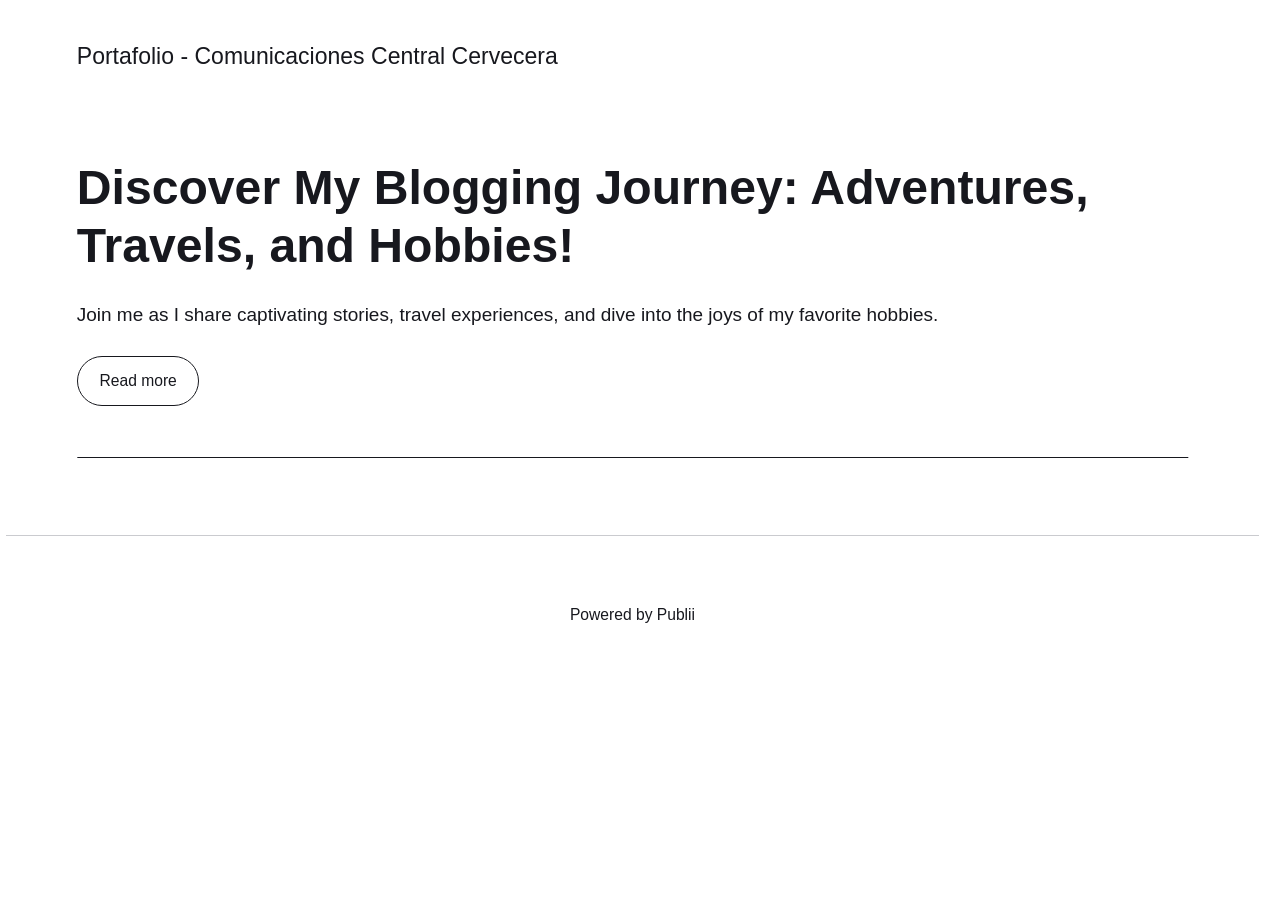
==== index.html @ 3d7748fe "Updated from Publii" ====
<!DOCTYPE html><html lang="en-gb"><head><meta charset="utf-8"><meta http-equiv="X-UA-Compatible" content="IE=edge"><meta name="viewport" content="width=device-width,initial-scale=1"><title>Portafolio - Comunicaciones Central Cervecera</title><meta name="generator" content="Publii Open-Source CMS for Static Site"><link rel="canonical" href="https://vmolinar625-hub.github.io/portafolio-velentina-molina-comunicacionesccc/"><link rel="alternate" type="application/atom+xml" href="https://vmolinar625-hub.github.io/portafolio-velentina-molina-comunicacionesccc/feed.xml" title="Portafolio - Comunicaciones Central Cervecera - RSS"><link rel="alternate" type="application/json" href="https://vmolinar625-hub.github.io/portafolio-velentina-molina-comunicacionesccc/feed.json" title="Portafolio - Comunicaciones Central Cervecera - JSON"><meta property="og:title" content="Portafolio - Comunicaciones Central Cervecera"><meta property="og:site_name" content="Portafolio - Comunicaciones Central Cervecera"><meta property="og:description" content=""><meta property="og:url" content="https://vmolinar625-hub.github.io/portafolio-velentina-molina-comunicacionesccc/"><meta property="og:type" content="website"><link rel="stylesheet" href="https://vmolinar625-hub.github.io/portafolio-velentina-molina-comunicacionesccc/assets/css/style.css?v=2110fdcc9616a96348b5f5ad11c64055"><script type="application/ld+json">{"@context":"http://schema.org","@type":"Organization","name":"Portafolio - Comunicaciones Central Cervecera","url":"https://vmolinar625-hub.github.io/portafolio-velentina-molina-comunicacionesccc/"}</script><noscript><style>img[loading] {
                    opacity: 1;
                }</style></noscript></head><body class="home-template"><header class="top js-header"><a class="logo" href="https://vmolinar625-hub.github.io/portafolio-velentina-molina-comunicacionesccc/">Portafolio - Comunicaciones Central Cervecera</a></header><main><div class="hero hero--noimage"><header class="hero__content"><div class="wrapper"><h1>Discover My Blogging Journey: Adventures, Travels, and Hobbies!</h1><p>Join me as I share captivating stories, travel experiences, and dive into the joys of my favorite hobbies.</p><p><a href="#" class="btn">Read more</a></p></div></header></div><div class="wrapper feed"></div></main><footer class="footer"><div class="wrapper"><div class="footer__copyright"><p>Powered by Publii</p></div><button id="backToTop" class="footer__bttop" aria-label="Back to top" title="Back to top"><svg width="20" height="20"><use xlink:href="https://vmolinar625-hub.github.io/portafolio-velentina-molina-comunicacionesccc/assets/svg/svg-map.svg#toparrow"/></svg></button></div></footer><script defer="defer" src="https://vmolinar625-hub.github.io/portafolio-velentina-molina-comunicacionesccc/assets/js/scripts.min.js?v=d0fc1030089a37f93a2d51bf6d07565c"></script><script>window.publiiThemeMenuConfig={mobileMenuMode:'sidebar',animationSpeed:300,submenuWidth: 'auto',doubleClickTime:500,mobileMenuExpandableSubmenus:true,relatedContainerForOverlayMenuSelector:'.top'};</script><script>var images = document.querySelectorAll('img[loading]');
        for (var i = 0; i < images.length; i++) {
            if (images[i].complete) {
                images[i].classList.add('is-loaded');
            } else {
                images[i].addEventListener('load', function () {
                    this.classList.add('is-loaded');
                }, false);
            }
        }</script></body></html>
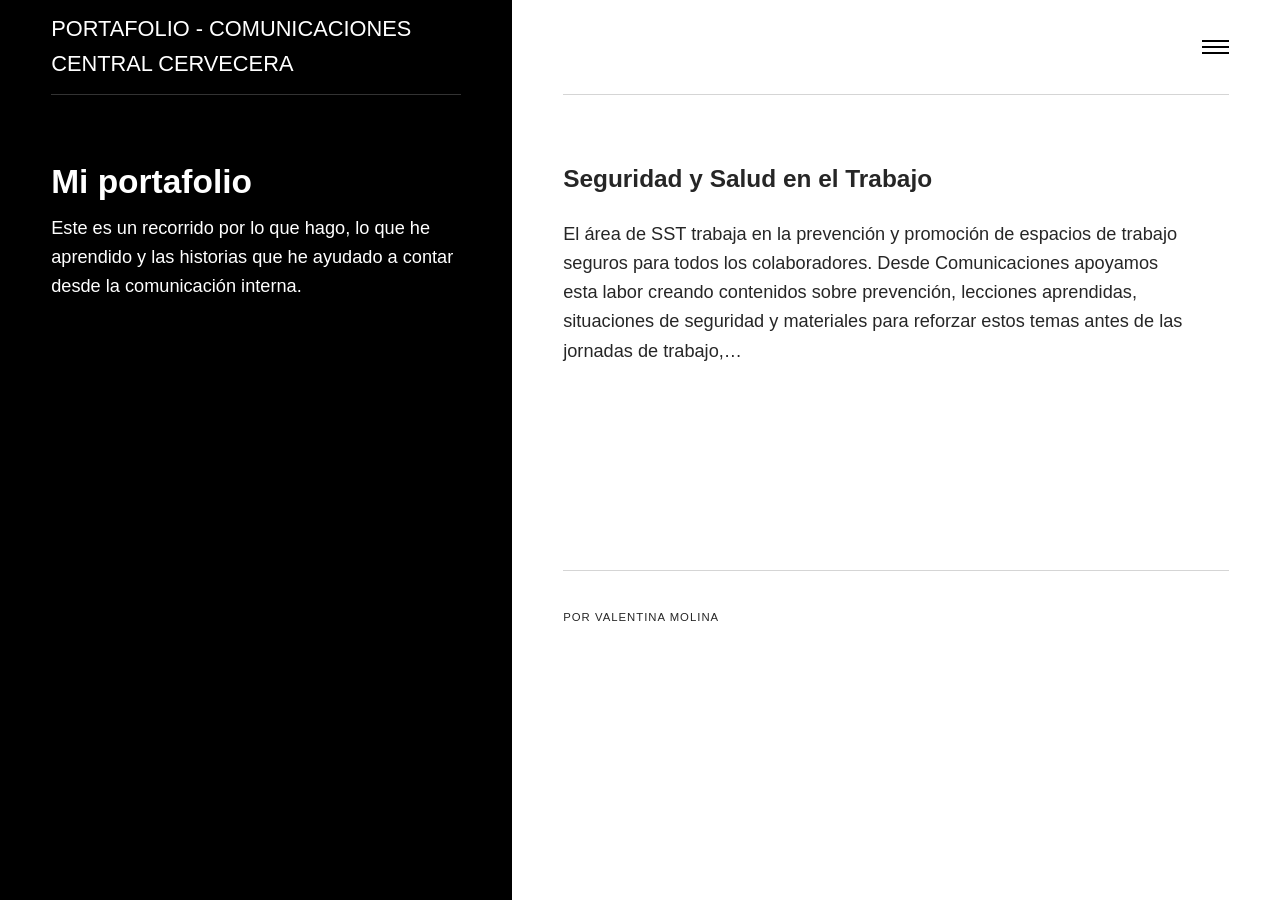
==== commit e2d40647: "Updated from Publii" ====
--- a/index.html
+++ b/index.html
@@ -1,12 +1,13 @@
-<!DOCTYPE html><html lang="en-gb"><head><meta charset="utf-8"><meta http-equiv="X-UA-Compatible" content="IE=edge"><meta name="viewport" content="width=device-width,initial-scale=1"><title>Portafolio - Comunicaciones Central Cervecera</title><meta name="generator" content="Publii Open-Source CMS for Static Site"><link rel="canonical" href="https://vmolinar625-hub.github.io/portafolio-velentina-molina-comunicacionesccc/"><link rel="alternate" type="application/atom+xml" href="https://vmolinar625-hub.github.io/portafolio-velentina-molina-comunicacionesccc/feed.xml" title="Portafolio - Comunicaciones Central Cervecera - RSS"><link rel="alternate" type="application/json" href="https://vmolinar625-hub.github.io/portafolio-velentina-molina-comunicacionesccc/feed.json" title="Portafolio - Comunicaciones Central Cervecera - JSON"><meta property="og:title" content="Portafolio - Comunicaciones Central Cervecera"><meta property="og:site_name" content="Portafolio - Comunicaciones Central Cervecera"><meta property="og:description" content=""><meta property="og:url" content="https://vmolinar625-hub.github.io/portafolio-velentina-molina-comunicacionesccc/"><meta property="og:type" content="website"><link rel="stylesheet" href="https://vmolinar625-hub.github.io/portafolio-velentina-molina-comunicacionesccc/assets/css/style.css?v=2110fdcc9616a96348b5f5ad11c64055"><script type="application/ld+json">{"@context":"http://schema.org","@type":"Organization","name":"Portafolio - Comunicaciones Central Cervecera","url":"https://vmolinar625-hub.github.io/portafolio-velentina-molina-comunicacionesccc/"}</script><noscript><style>img[loading] {
-                    opacity: 1;
-                }</style></noscript></head><body class="home-template"><header class="top js-header"><a class="logo" href="https://vmolinar625-hub.github.io/portafolio-velentina-molina-comunicacionesccc/">Portafolio - Comunicaciones Central Cervecera</a></header><main><div class="hero hero--noimage"><header class="hero__content"><div class="wrapper"><h1>Discover My Blogging Journey: Adventures, Travels, and Hobbies!</h1><p>Join me as I share captivating stories, travel experiences, and dive into the joys of my favorite hobbies.</p><p><a href="#" class="btn">Read more</a></p></div></header></div><div class="wrapper feed"></div></main><footer class="footer"><div class="wrapper"><div class="footer__copyright"><p>Powered by Publii</p></div><button id="backToTop" class="footer__bttop" aria-label="Back to top" title="Back to top"><svg width="20" height="20"><use xlink:href="https://vmolinar625-hub.github.io/portafolio-velentina-molina-comunicacionesccc/assets/svg/svg-map.svg#toparrow"/></svg></button></div></footer><script defer="defer" src="https://vmolinar625-hub.github.io/portafolio-velentina-molina-comunicacionesccc/assets/js/scripts.min.js?v=d0fc1030089a37f93a2d51bf6d07565c"></script><script>window.publiiThemeMenuConfig={mobileMenuMode:'sidebar',animationSpeed:300,submenuWidth: 'auto',doubleClickTime:500,mobileMenuExpandableSubmenus:true,relatedContainerForOverlayMenuSelector:'.top'};</script><script>var images = document.querySelectorAll('img[loading]');
-        for (var i = 0; i < images.length; i++) {
-            if (images[i].complete) {
-                images[i].classList.add('is-loaded');
-            } else {
-                images[i].addEventListener('load', function () {
-                    this.classList.add('is-loaded');
-                }, false);
-            }
+<!DOCTYPE html><html lang="en-gb"><head><meta charset="utf-8"><meta http-equiv="X-UA-Compatible" content="IE=edge"><meta name="viewport" content="width=device-width,initial-scale=1"><title>Portafolio - Comunicaciones Central Cervecera</title><meta name="generator" content="Publii Open-Source CMS for Static Site"><link rel="canonical" href="https://vmolinar625-hub.github.io/portafolio-velentina-molina-comunicacionesccc/"><link rel="alternate" type="application/atom+xml" href="https://vmolinar625-hub.github.io/portafolio-velentina-molina-comunicacionesccc/feed.xml" title="Portafolio - Comunicaciones Central Cervecera - RSS"><link rel="alternate" type="application/json" href="https://vmolinar625-hub.github.io/portafolio-velentina-molina-comunicacionesccc/feed.json" title="Portafolio - Comunicaciones Central Cervecera - JSON"><meta property="og:title" content="Portafolio - Comunicaciones Central Cervecera"><meta property="og:site_name" content="Portafolio - Comunicaciones Central Cervecera"><meta property="og:description" content=""><meta property="og:url" content="https://vmolinar625-hub.github.io/portafolio-velentina-molina-comunicacionesccc/"><meta property="og:type" content="website"><link rel="stylesheet" href="https://vmolinar625-hub.github.io/portafolio-velentina-molina-comunicacionesccc/assets/css/style.css?v=2b86963d895245d104e66f86aac6bb37"><script type="application/ld+json">{"@context":"http://schema.org","@type":"Organization","name":"Portafolio - Comunicaciones Central Cervecera","url":"https://vmolinar625-hub.github.io/portafolio-velentina-molina-comunicacionesccc/"}</script><noscript><style>img[loading] {
+                    opacity: 1;
+                }</style></noscript></head><body class="home-template"><div class="container js-container"><nav class="menu"><ul class="navbar__menu"><li><a href="https://vmolinar625-hub.github.io/portafolio-velentina-molina-comunicacionesccc/portafoliolio-central-cervecera.html" target="_self">Sobre mí y mi práctica</a></li><li><a href="https://vmolinar625-hub.github.io/portafolio-velentina-molina-comunicacionesccc/" target="_self">Comunicados</a></li></ul></nav><div class="container__content"><header class="top"><div class="top__item"><a class="logo" href="https://vmolinar625-hub.github.io/portafolio-velentina-molina-comunicacionesccc/">Portafolio - Comunicaciones Central Cervecera</a></div><div class="top__item top__item--right"><button class="menu-toggle js-menu-toggle" aria-label="Menu" aria-expanded="false"><span class="menu-toggle-box"><span class="menu-toggle-inner">Menu</span></span></button></div></header><main class="main"><div class="main__left"><header><h1>Mi portafolio</h1><p>Este es un recorrido por lo que hago, lo que he aprendido y las historias que he ayudado a contar desde la comunicación interna.</p></header></div><div class="main__right feed"><div><article class="feed__item"><header><h2><a href="https://vmolinar625-hub.github.io/portafolio-velentina-molina-comunicacionesccc/seguridad-y-salud-en-el-trabajo.html">Seguridad y Salud en el Trabajo</a></h2></header><p>El área de SST trabaja en la prevención y promoción de espacios de trabajo seguros para todos los colaboradores. Desde Comunicaciones apoyamos esta labor creando contenidos sobre prevención, lecciones aprendidas, situaciones de seguridad y materiales para reforzar estos temas antes de las jornadas de trabajo,&hellip;</p></article></div></div></main><footer class="footer"><div class="footer__copyright">Por Valentina Molina</div></footer></div></div><script defer="defer" src="https://vmolinar625-hub.github.io/portafolio-velentina-molina-comunicacionesccc/assets/js/scripts.min.js?v=1ea8317abae2e05fa2a65ed7bbff7ba7"></script><script>var images = document.querySelectorAll('img[loading]');
+
+        for (var i = 0; i < images.length; i++) {
+            if (images[i].complete) {
+                images[i].classList.add('is-loaded');
+            } else {
+                images[i].addEventListener('load', function () {
+                    this.classList.add('is-loaded');
+                }, false);
+            }
         }</script></body></html>
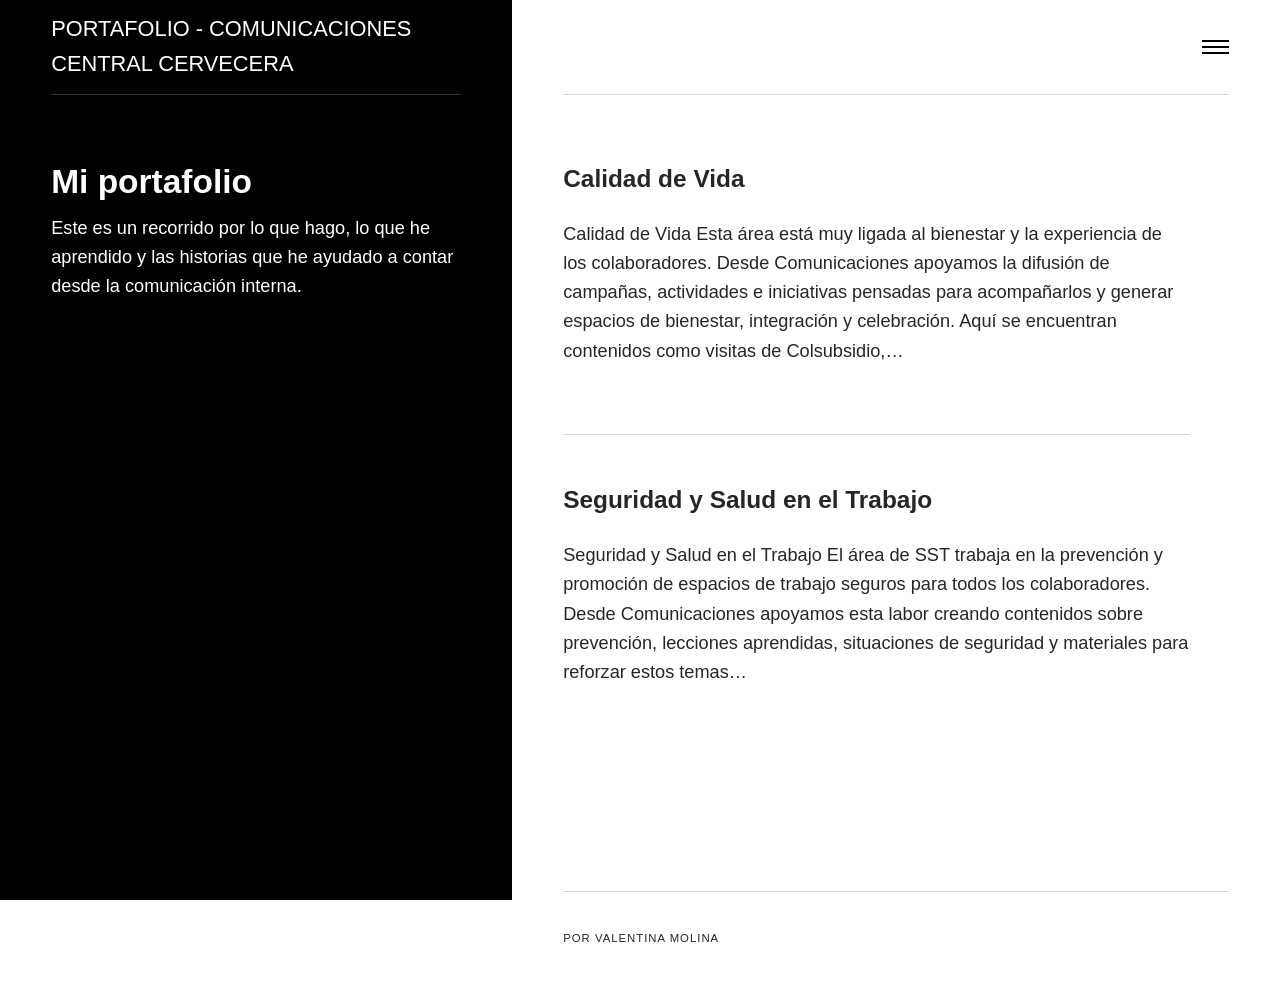
==== commit 102eb09e: "Updated from Publii" ====
--- a/index.html
+++ b/index.html
@@ -1,6 +1,6 @@
 <!DOCTYPE html><html lang="en-gb"><head><meta charset="utf-8"><meta http-equiv="X-UA-Compatible" content="IE=edge"><meta name="viewport" content="width=device-width,initial-scale=1"><title>Portafolio - Comunicaciones Central Cervecera</title><meta name="generator" content="Publii Open-Source CMS for Static Site"><link rel="canonical" href="https://vmolinar625-hub.github.io/portafolio-velentina-molina-comunicacionesccc/"><link rel="alternate" type="application/atom+xml" href="https://vmolinar625-hub.github.io/portafolio-velentina-molina-comunicacionesccc/feed.xml" title="Portafolio - Comunicaciones Central Cervecera - RSS"><link rel="alternate" type="application/json" href="https://vmolinar625-hub.github.io/portafolio-velentina-molina-comunicacionesccc/feed.json" title="Portafolio - Comunicaciones Central Cervecera - JSON"><meta property="og:title" content="Portafolio - Comunicaciones Central Cervecera"><meta property="og:site_name" content="Portafolio - Comunicaciones Central Cervecera"><meta property="og:description" content=""><meta property="og:url" content="https://vmolinar625-hub.github.io/portafolio-velentina-molina-comunicacionesccc/"><meta property="og:type" content="website"><link rel="stylesheet" href="https://vmolinar625-hub.github.io/portafolio-velentina-molina-comunicacionesccc/assets/css/style.css?v=2b86963d895245d104e66f86aac6bb37"><script type="application/ld+json">{"@context":"http://schema.org","@type":"Organization","name":"Portafolio - Comunicaciones Central Cervecera","url":"https://vmolinar625-hub.github.io/portafolio-velentina-molina-comunicacionesccc/"}</script><noscript><style>img[loading] {
                     opacity: 1;
-                }</style></noscript></head><body class="home-template"><div class="container js-container"><nav class="menu"><ul class="navbar__menu"><li><a href="https://vmolinar625-hub.github.io/portafolio-velentina-molina-comunicacionesccc/portafoliolio-central-cervecera.html" target="_self">Sobre mí y mi práctica</a></li><li><a href="https://vmolinar625-hub.github.io/portafolio-velentina-molina-comunicacionesccc/" target="_self">Comunicados</a></li></ul></nav><div class="container__content"><header class="top"><div class="top__item"><a class="logo" href="https://vmolinar625-hub.github.io/portafolio-velentina-molina-comunicacionesccc/">Portafolio - Comunicaciones Central Cervecera</a></div><div class="top__item top__item--right"><button class="menu-toggle js-menu-toggle" aria-label="Menu" aria-expanded="false"><span class="menu-toggle-box"><span class="menu-toggle-inner">Menu</span></span></button></div></header><main class="main"><div class="main__left"><header><h1>Mi portafolio</h1><p>Este es un recorrido por lo que hago, lo que he aprendido y las historias que he ayudado a contar desde la comunicación interna.</p></header></div><div class="main__right feed"><div><article class="feed__item"><header><h2><a href="https://vmolinar625-hub.github.io/portafolio-velentina-molina-comunicacionesccc/seguridad-y-salud-en-el-trabajo.html">Seguridad y Salud en el Trabajo</a></h2></header><p>El área de SST trabaja en la prevención y promoción de espacios de trabajo seguros para todos los colaboradores. Desde Comunicaciones apoyamos esta labor creando contenidos sobre prevención, lecciones aprendidas, situaciones de seguridad y materiales para reforzar estos temas antes de las jornadas de trabajo,&hellip;</p></article></div></div></main><footer class="footer"><div class="footer__copyright">Por Valentina Molina</div></footer></div></div><script defer="defer" src="https://vmolinar625-hub.github.io/portafolio-velentina-molina-comunicacionesccc/assets/js/scripts.min.js?v=1ea8317abae2e05fa2a65ed7bbff7ba7"></script><script>var images = document.querySelectorAll('img[loading]');
+                }</style></noscript></head><body class="home-template"><div class="container js-container"><nav class="menu"><ul class="navbar__menu"><li><a href="https://vmolinar625-hub.github.io/portafolio-velentina-molina-comunicacionesccc/portafoliolio-central-cervecera.html" target="_self">Sobre mí y mi práctica</a></li><li><a href="https://vmolinar625-hub.github.io/portafolio-velentina-molina-comunicacionesccc/" target="_self">Comunicados</a></li></ul></nav><div class="container__content"><header class="top"><div class="top__item"><a class="logo" href="https://vmolinar625-hub.github.io/portafolio-velentina-molina-comunicacionesccc/">Portafolio - Comunicaciones Central Cervecera</a></div><div class="top__item top__item--right"><button class="menu-toggle js-menu-toggle" aria-label="Menu" aria-expanded="false"><span class="menu-toggle-box"><span class="menu-toggle-inner">Menu</span></span></button></div></header><main class="main"><div class="main__left"><header><h1>Mi portafolio</h1><p>Este es un recorrido por lo que hago, lo que he aprendido y las historias que he ayudado a contar desde la comunicación interna.</p></header></div><div class="main__right feed"><div><article class="feed__item"><header><h2><a href="https://vmolinar625-hub.github.io/portafolio-velentina-molina-comunicacionesccc/calidad-de-vida.html">Calidad de Vida</a></h2></header><p>Calidad de Vida Esta área está muy ligada al bienestar y la experiencia de los colaboradores. Desde Comunicaciones apoyamos la difusión de campañas, actividades e iniciativas pensadas para acompañarlos y generar espacios de bienestar, integración y celebración. Aquí se encuentran contenidos como visitas de Colsubsidio,&hellip;</p></article><article class="feed__item"><header><h2><a href="https://vmolinar625-hub.github.io/portafolio-velentina-molina-comunicacionesccc/seguridad-y-salud-en-el-trabajo.html">Seguridad y Salud en el Trabajo</a></h2></header><p>Seguridad y Salud en el Trabajo El área de SST trabaja en la prevención y promoción de espacios de trabajo seguros para todos los colaboradores. Desde Comunicaciones apoyamos esta labor creando contenidos sobre prevención, lecciones aprendidas, situaciones de seguridad y materiales para reforzar estos temas&hellip;</p></article></div></div></main><footer class="footer"><div class="footer__copyright">Por Valentina Molina</div></footer></div></div><script defer="defer" src="https://vmolinar625-hub.github.io/portafolio-velentina-molina-comunicacionesccc/assets/js/scripts.min.js?v=1ea8317abae2e05fa2a65ed7bbff7ba7"></script><script>var images = document.querySelectorAll('img[loading]');
 
         for (var i = 0; i < images.length; i++) {
             if (images[i].complete) {
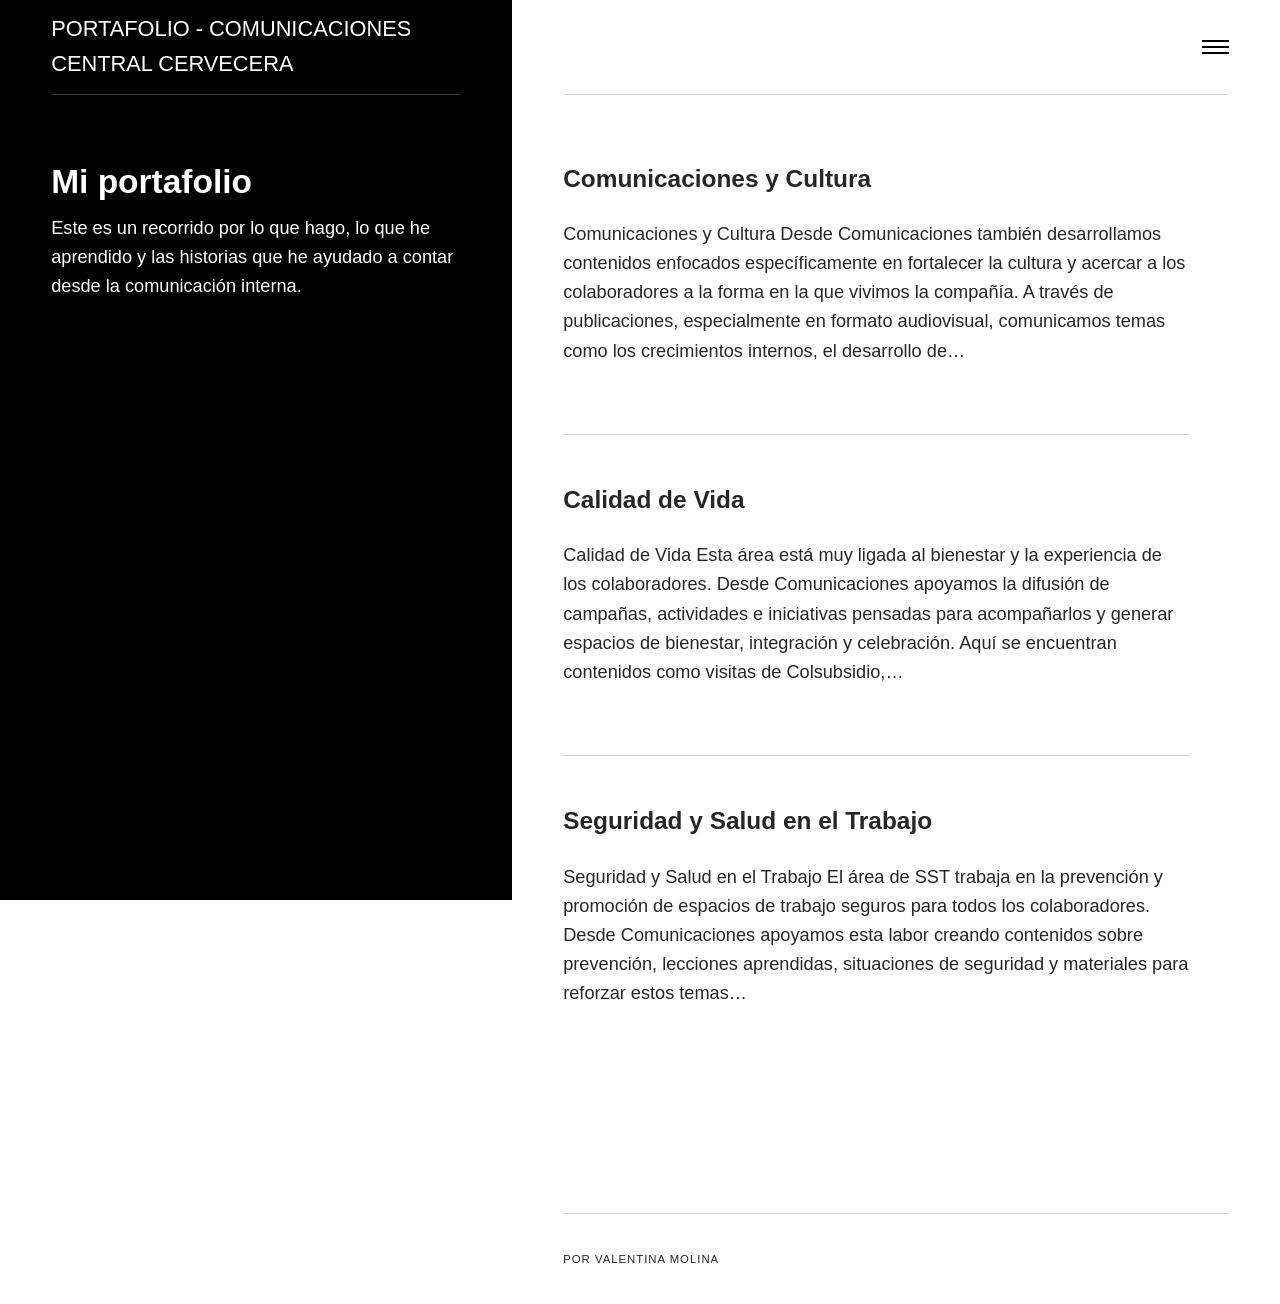
==== commit 83758673: "Updated from Publii" ====
--- a/index.html
+++ b/index.html
@@ -1,6 +1,6 @@
 <!DOCTYPE html><html lang="en-gb"><head><meta charset="utf-8"><meta http-equiv="X-UA-Compatible" content="IE=edge"><meta name="viewport" content="width=device-width,initial-scale=1"><title>Portafolio - Comunicaciones Central Cervecera</title><meta name="generator" content="Publii Open-Source CMS for Static Site"><link rel="canonical" href="https://vmolinar625-hub.github.io/portafolio-velentina-molina-comunicacionesccc/"><link rel="alternate" type="application/atom+xml" href="https://vmolinar625-hub.github.io/portafolio-velentina-molina-comunicacionesccc/feed.xml" title="Portafolio - Comunicaciones Central Cervecera - RSS"><link rel="alternate" type="application/json" href="https://vmolinar625-hub.github.io/portafolio-velentina-molina-comunicacionesccc/feed.json" title="Portafolio - Comunicaciones Central Cervecera - JSON"><meta property="og:title" content="Portafolio - Comunicaciones Central Cervecera"><meta property="og:site_name" content="Portafolio - Comunicaciones Central Cervecera"><meta property="og:description" content=""><meta property="og:url" content="https://vmolinar625-hub.github.io/portafolio-velentina-molina-comunicacionesccc/"><meta property="og:type" content="website"><link rel="stylesheet" href="https://vmolinar625-hub.github.io/portafolio-velentina-molina-comunicacionesccc/assets/css/style.css?v=2b86963d895245d104e66f86aac6bb37"><script type="application/ld+json">{"@context":"http://schema.org","@type":"Organization","name":"Portafolio - Comunicaciones Central Cervecera","url":"https://vmolinar625-hub.github.io/portafolio-velentina-molina-comunicacionesccc/"}</script><noscript><style>img[loading] {
                     opacity: 1;
-                }</style></noscript></head><body class="home-template"><div class="container js-container"><nav class="menu"><ul class="navbar__menu"><li><a href="https://vmolinar625-hub.github.io/portafolio-velentina-molina-comunicacionesccc/portafoliolio-central-cervecera.html" target="_self">Sobre mí y mi práctica</a></li><li><a href="https://vmolinar625-hub.github.io/portafolio-velentina-molina-comunicacionesccc/" target="_self">Comunicados</a></li></ul></nav><div class="container__content"><header class="top"><div class="top__item"><a class="logo" href="https://vmolinar625-hub.github.io/portafolio-velentina-molina-comunicacionesccc/">Portafolio - Comunicaciones Central Cervecera</a></div><div class="top__item top__item--right"><button class="menu-toggle js-menu-toggle" aria-label="Menu" aria-expanded="false"><span class="menu-toggle-box"><span class="menu-toggle-inner">Menu</span></span></button></div></header><main class="main"><div class="main__left"><header><h1>Mi portafolio</h1><p>Este es un recorrido por lo que hago, lo que he aprendido y las historias que he ayudado a contar desde la comunicación interna.</p></header></div><div class="main__right feed"><div><article class="feed__item"><header><h2><a href="https://vmolinar625-hub.github.io/portafolio-velentina-molina-comunicacionesccc/calidad-de-vida.html">Calidad de Vida</a></h2></header><p>Calidad de Vida Esta área está muy ligada al bienestar y la experiencia de los colaboradores. Desde Comunicaciones apoyamos la difusión de campañas, actividades e iniciativas pensadas para acompañarlos y generar espacios de bienestar, integración y celebración. Aquí se encuentran contenidos como visitas de Colsubsidio,&hellip;</p></article><article class="feed__item"><header><h2><a href="https://vmolinar625-hub.github.io/portafolio-velentina-molina-comunicacionesccc/seguridad-y-salud-en-el-trabajo.html">Seguridad y Salud en el Trabajo</a></h2></header><p>Seguridad y Salud en el Trabajo El área de SST trabaja en la prevención y promoción de espacios de trabajo seguros para todos los colaboradores. Desde Comunicaciones apoyamos esta labor creando contenidos sobre prevención, lecciones aprendidas, situaciones de seguridad y materiales para reforzar estos temas&hellip;</p></article></div></div></main><footer class="footer"><div class="footer__copyright">Por Valentina Molina</div></footer></div></div><script defer="defer" src="https://vmolinar625-hub.github.io/portafolio-velentina-molina-comunicacionesccc/assets/js/scripts.min.js?v=1ea8317abae2e05fa2a65ed7bbff7ba7"></script><script>var images = document.querySelectorAll('img[loading]');
+                }</style></noscript></head><body class="home-template"><div class="container js-container"><nav class="menu"><ul class="navbar__menu"><li><a href="https://vmolinar625-hub.github.io/portafolio-velentina-molina-comunicacionesccc/portafoliolio-central-cervecera.html" target="_self">Sobre mí y mi práctica</a></li><li><a href="https://vmolinar625-hub.github.io/portafolio-velentina-molina-comunicacionesccc/" target="_self">Comunicados</a></li></ul></nav><div class="container__content"><header class="top"><div class="top__item"><a class="logo" href="https://vmolinar625-hub.github.io/portafolio-velentina-molina-comunicacionesccc/">Portafolio - Comunicaciones Central Cervecera</a></div><div class="top__item top__item--right"><button class="menu-toggle js-menu-toggle" aria-label="Menu" aria-expanded="false"><span class="menu-toggle-box"><span class="menu-toggle-inner">Menu</span></span></button></div></header><main class="main"><div class="main__left"><header><h1>Mi portafolio</h1><p>Este es un recorrido por lo que hago, lo que he aprendido y las historias que he ayudado a contar desde la comunicación interna.</p></header></div><div class="main__right feed"><div><article class="feed__item"><header><h2><a href="https://vmolinar625-hub.github.io/portafolio-velentina-molina-comunicacionesccc/comunicaciones-y-cultura.html">Comunicaciones y Cultura</a></h2></header><p>Comunicaciones y Cultura Desde Comunicaciones también desarrollamos contenidos enfocados específicamente en fortalecer la cultura y acercar a los colaboradores a la forma en la que vivimos la compañía. A través de publicaciones, especialmente en formato audiovisual, comunicamos temas como los crecimientos internos, el desarrollo de&hellip;</p></article><article class="feed__item"><header><h2><a href="https://vmolinar625-hub.github.io/portafolio-velentina-molina-comunicacionesccc/calidad-de-vida.html">Calidad de Vida</a></h2></header><p>Calidad de Vida Esta área está muy ligada al bienestar y la experiencia de los colaboradores. Desde Comunicaciones apoyamos la difusión de campañas, actividades e iniciativas pensadas para acompañarlos y generar espacios de bienestar, integración y celebración. Aquí se encuentran contenidos como visitas de Colsubsidio,&hellip;</p></article><article class="feed__item"><header><h2><a href="https://vmolinar625-hub.github.io/portafolio-velentina-molina-comunicacionesccc/seguridad-y-salud-en-el-trabajo.html">Seguridad y Salud en el Trabajo</a></h2></header><p>Seguridad y Salud en el Trabajo El área de SST trabaja en la prevención y promoción de espacios de trabajo seguros para todos los colaboradores. Desde Comunicaciones apoyamos esta labor creando contenidos sobre prevención, lecciones aprendidas, situaciones de seguridad y materiales para reforzar estos temas&hellip;</p></article></div></div></main><footer class="footer"><div class="footer__copyright">Por Valentina Molina</div></footer></div></div><script defer="defer" src="https://vmolinar625-hub.github.io/portafolio-velentina-molina-comunicacionesccc/assets/js/scripts.min.js?v=1ea8317abae2e05fa2a65ed7bbff7ba7"></script><script>var images = document.querySelectorAll('img[loading]');
 
         for (var i = 0; i < images.length; i++) {
             if (images[i].complete) {
